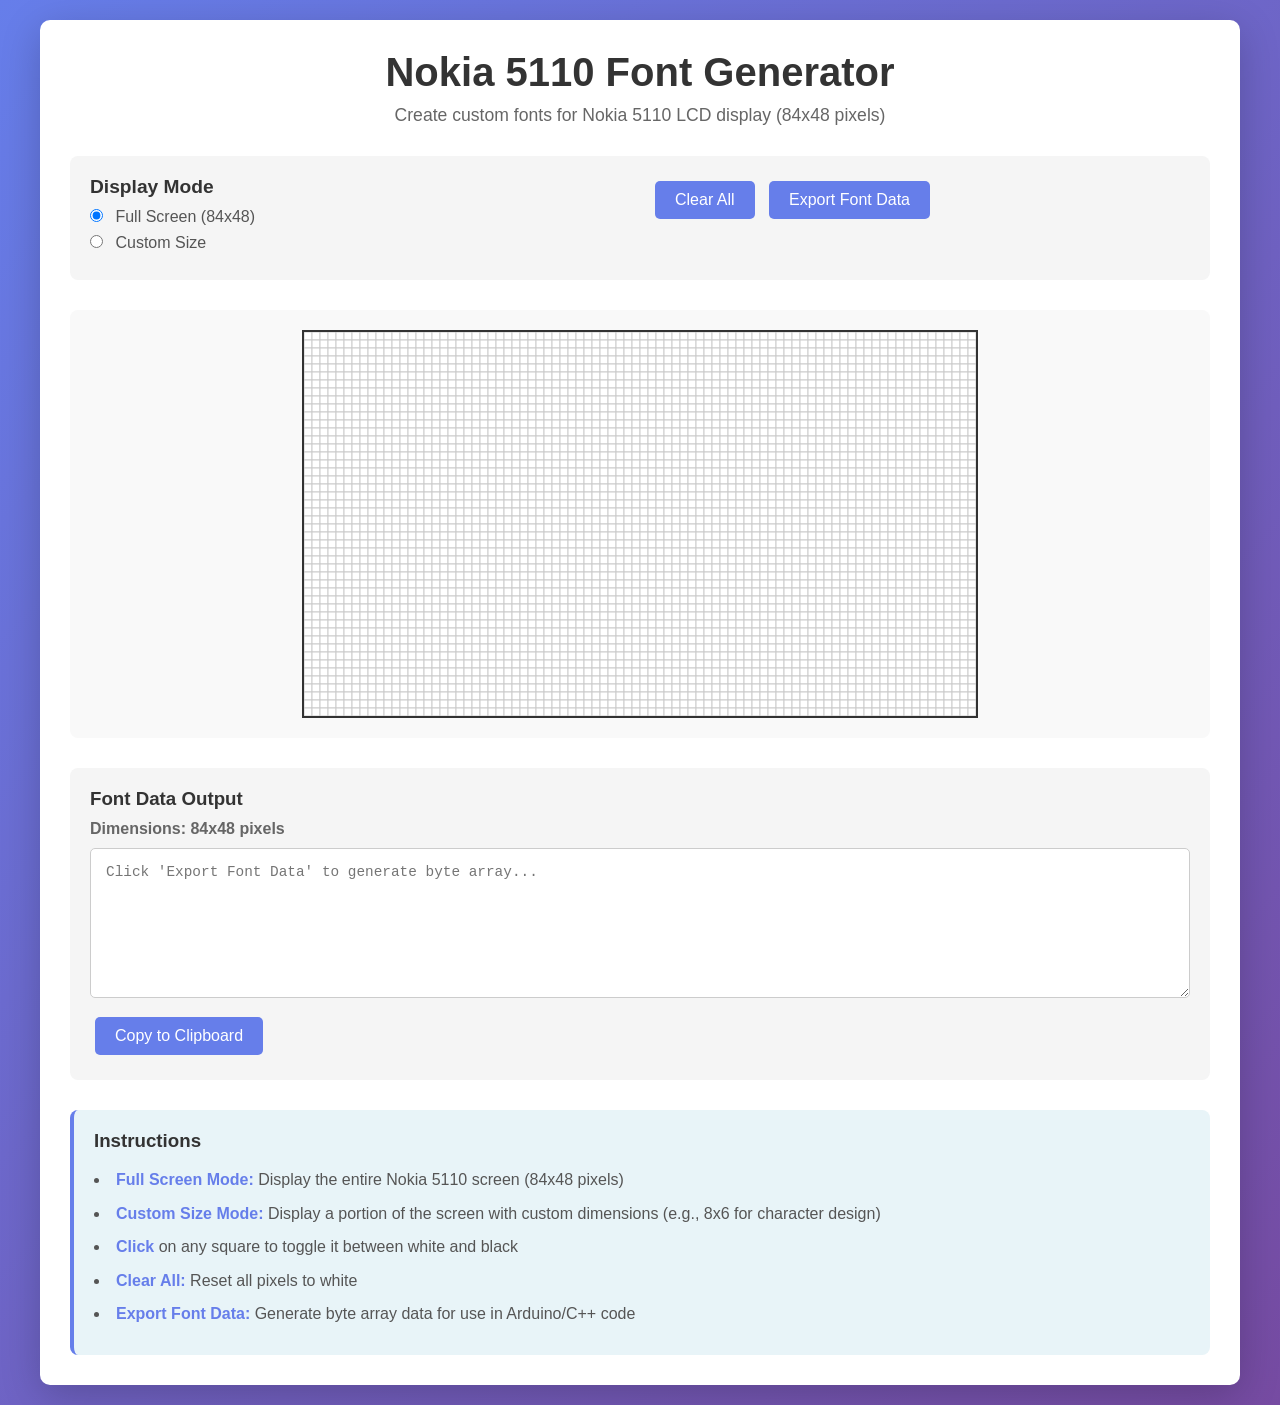
==== index.html @ 96863cfe "Implement Nokia 5110 font generator with full and custom size modes Co-authored-by: Tepetop <1491599" ====
<!DOCTYPE html>
<html lang="en">
<head>
    <meta charset="UTF-8">
    <meta name="viewport" content="width=device-width, initial-scale=1.0">
    <title>Nokia 5110 Font Generator</title>
    <link rel="stylesheet" href="style.css">
</head>
<body>
    <div class="container">
        <h1>Nokia 5110 Font Generator</h1>
        <p class="description">Create custom fonts for Nokia 5110 LCD display (84x48 pixels)</p>
        
        <div class="controls">
            <div class="mode-selection">
                <h3>Display Mode</h3>
                <label>
                    <input type="radio" name="mode" value="full" checked>
                    Full Screen (84x48)
                </label>
                <label>
                    <input type="radio" name="mode" value="custom">
                    Custom Size
                </label>
            </div>
            
            <div class="custom-size" id="customSizeInputs" style="display: none;">
                <h3>Custom Dimensions</h3>
                <label>
                    Width: <input type="number" id="customWidth" value="8" min="1" max="84">
                </label>
                <label>
                    Height: <input type="number" id="customHeight" value="6" min="1" max="48">
                </label>
                <button id="applyCustomSize">Apply Size</button>
            </div>
            
            <div class="actions">
                <button id="clearBtn">Clear All</button>
                <button id="exportBtn">Export Font Data</button>
            </div>
        </div>
        
        <div class="canvas-container">
            <canvas id="pixelCanvas"></canvas>
        </div>
        
        <div class="output-section">
            <h3>Font Data Output</h3>
            <div class="output-info">
                <span id="dimensionsInfo">Dimensions: 84x48 pixels</span>
            </div>
            <textarea id="outputData" readonly placeholder="Click 'Export Font Data' to generate byte array..."></textarea>
            <button id="copyBtn">Copy to Clipboard</button>
        </div>
        
        <div class="instructions">
            <h3>Instructions</h3>
            <ul>
                <li><strong>Full Screen Mode:</strong> Display the entire Nokia 5110 screen (84x48 pixels)</li>
                <li><strong>Custom Size Mode:</strong> Display a portion of the screen with custom dimensions (e.g., 8x6 for character design)</li>
                <li><strong>Click</strong> on any square to toggle it between white and black</li>
                <li><strong>Clear All:</strong> Reset all pixels to white</li>
                <li><strong>Export Font Data:</strong> Generate byte array data for use in Arduino/C++ code</li>
            </ul>
        </div>
    </div>
    
    <script src="script.js"></script>
</body>
</html>
---- style.css ----
* {
    margin: 0;
    padding: 0;
    box-sizing: border-box;
}

body {
    font-family: 'Segoe UI', Tahoma, Geneva, Verdana, sans-serif;
    background: linear-gradient(135deg, #667eea 0%, #764ba2 100%);
    min-height: 100vh;
    padding: 20px;
}

.container {
    max-width: 1200px;
    margin: 0 auto;
    background: white;
    border-radius: 10px;
    padding: 30px;
    box-shadow: 0 10px 40px rgba(0, 0, 0, 0.2);
}

h1 {
    color: #333;
    text-align: center;
    margin-bottom: 10px;
    font-size: 2.5em;
}

.description {
    text-align: center;
    color: #666;
    margin-bottom: 30px;
    font-size: 1.1em;
}

.controls {
    display: grid;
    grid-template-columns: repeat(auto-fit, minmax(250px, 1fr));
    gap: 20px;
    margin-bottom: 30px;
    padding: 20px;
    background: #f5f5f5;
    border-radius: 8px;
}

.mode-selection h3,
.custom-size h3,
.actions h3 {
    margin-bottom: 10px;
    color: #333;
    font-size: 1.2em;
}

.mode-selection label {
    display: block;
    margin: 8px 0;
    cursor: pointer;
    color: #555;
}

.mode-selection input[type="radio"] {
    margin-right: 8px;
    cursor: pointer;
}

.custom-size label {
    display: block;
    margin: 10px 0;
    color: #555;
}

.custom-size input[type="number"] {
    width: 80px;
    padding: 5px;
    margin-left: 5px;
    border: 1px solid #ccc;
    border-radius: 4px;
}

button {
    background: #667eea;
    color: white;
    border: none;
    padding: 10px 20px;
    border-radius: 5px;
    cursor: pointer;
    font-size: 1em;
    margin: 5px;
    transition: background 0.3s;
}

button:hover {
    background: #5568d3;
}

button:active {
    transform: scale(0.98);
}

.canvas-container {
    display: flex;
    justify-content: center;
    margin: 30px 0;
    padding: 20px;
    background: #f9f9f9;
    border-radius: 8px;
    overflow: auto;
}

#pixelCanvas {
    border: 2px solid #333;
    cursor: crosshair;
    background: white;
}

.output-section {
    margin-top: 30px;
    padding: 20px;
    background: #f5f5f5;
    border-radius: 8px;
}

.output-section h3 {
    margin-bottom: 10px;
    color: #333;
}

.output-info {
    margin-bottom: 10px;
    color: #666;
    font-weight: bold;
}

#outputData {
    width: 100%;
    min-height: 150px;
    padding: 15px;
    border: 1px solid #ccc;
    border-radius: 5px;
    font-family: 'Courier New', monospace;
    font-size: 0.9em;
    resize: vertical;
    background: white;
    margin-bottom: 10px;
}

.instructions {
    margin-top: 30px;
    padding: 20px;
    background: #e8f4f8;
    border-radius: 8px;
    border-left: 4px solid #667eea;
}

.instructions h3 {
    margin-bottom: 15px;
    color: #333;
}

.instructions ul {
    list-style-position: inside;
    color: #555;
}

.instructions li {
    margin: 8px 0;
    line-height: 1.6;
}

.instructions strong {
    color: #667eea;
}

@media (max-width: 768px) {
    .container {
        padding: 15px;
    }
    
    h1 {
        font-size: 1.8em;
    }
    
    .controls {
        grid-template-columns: 1fr;
    }
    
    .canvas-container {
        overflow-x: auto;
    }
}
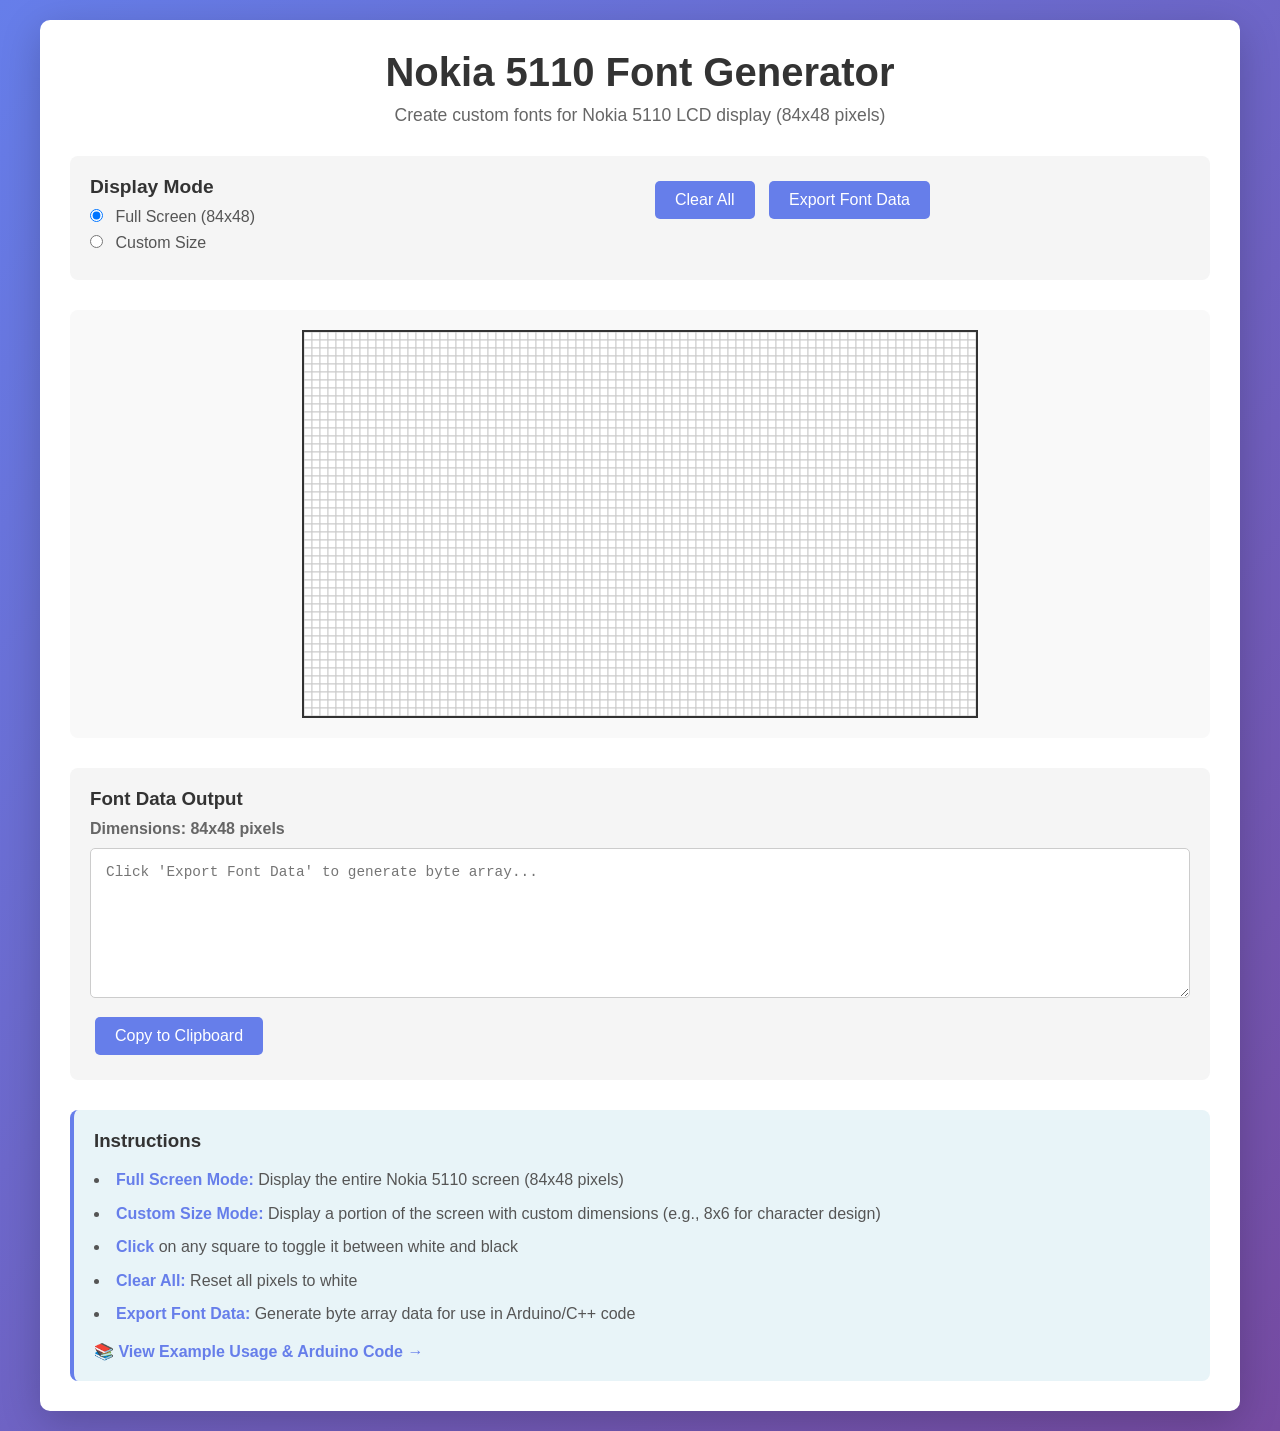
==== commit 907d8293: "Add examples page with Arduino usage documentation Co-authored-by: Tepetop <149159995+Tepetop@users." ====
--- a/index.html
+++ b/index.html
@@ -63,6 +63,7 @@
                 <li><strong>Clear All:</strong> Reset all pixels to white</li>
                 <li><strong>Export Font Data:</strong> Generate byte array data for use in Arduino/C++ code</li>
             </ul>
+            <p style="margin-top: 15px;"><a href="examples.html" style="color: #667eea; text-decoration: none; font-weight: bold;">📚 View Example Usage & Arduino Code →</a></p>
         </div>
     </div>
     
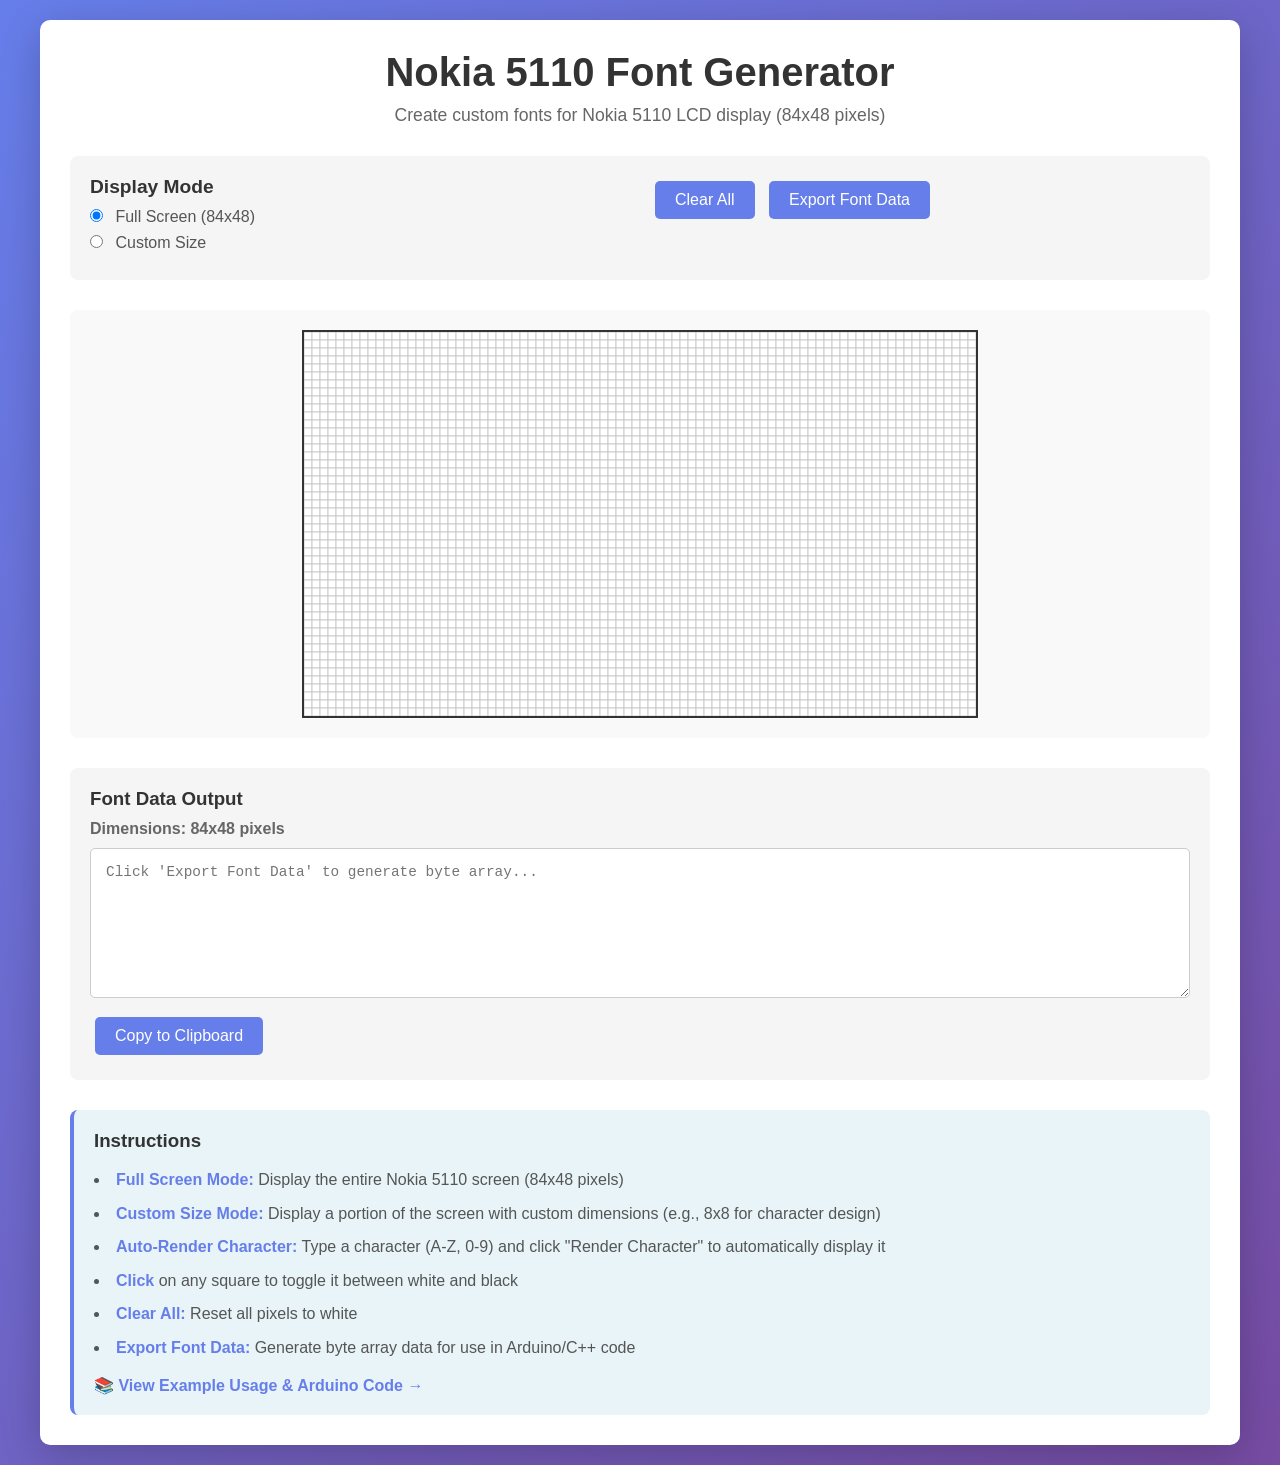
==== commit 82514a20: "Add auto-render character feature with 8x8 font support Co-authored-by: Tepetop <149159995+Tepetop@u" ====
--- a/index.html
+++ b/index.html
@@ -30,9 +30,15 @@
                     Width: <input type="number" id="customWidth" value="8" min="1" max="84">
                 </label>
                 <label>
-                    Height: <input type="number" id="customHeight" value="6" min="1" max="48">
+                    Height: <input type="number" id="customHeight" value="8" min="1" max="48">
                 </label>
                 <button id="applyCustomSize">Apply Size</button>
+                
+                <h3 style="margin-top: 15px;">Auto-Render Character</h3>
+                <label>
+                    Character: <input type="text" id="charInput" maxlength="1" placeholder="A" style="width: 50px; text-align: center;">
+                </label>
+                <button id="renderCharBtn">Render Character</button>
             </div>
             
             <div class="actions">
@@ -58,7 +64,8 @@
             <h3>Instructions</h3>
             <ul>
                 <li><strong>Full Screen Mode:</strong> Display the entire Nokia 5110 screen (84x48 pixels)</li>
-                <li><strong>Custom Size Mode:</strong> Display a portion of the screen with custom dimensions (e.g., 8x6 for character design)</li>
+                <li><strong>Custom Size Mode:</strong> Display a portion of the screen with custom dimensions (e.g., 8x8 for character design)</li>
+                <li><strong>Auto-Render Character:</strong> Type a character (A-Z, 0-9) and click "Render Character" to automatically display it</li>
                 <li><strong>Click</strong> on any square to toggle it between white and black</li>
                 <li><strong>Clear All:</strong> Reset all pixels to white</li>
                 <li><strong>Export Font Data:</strong> Generate byte array data for use in Arduino/C++ code</li>
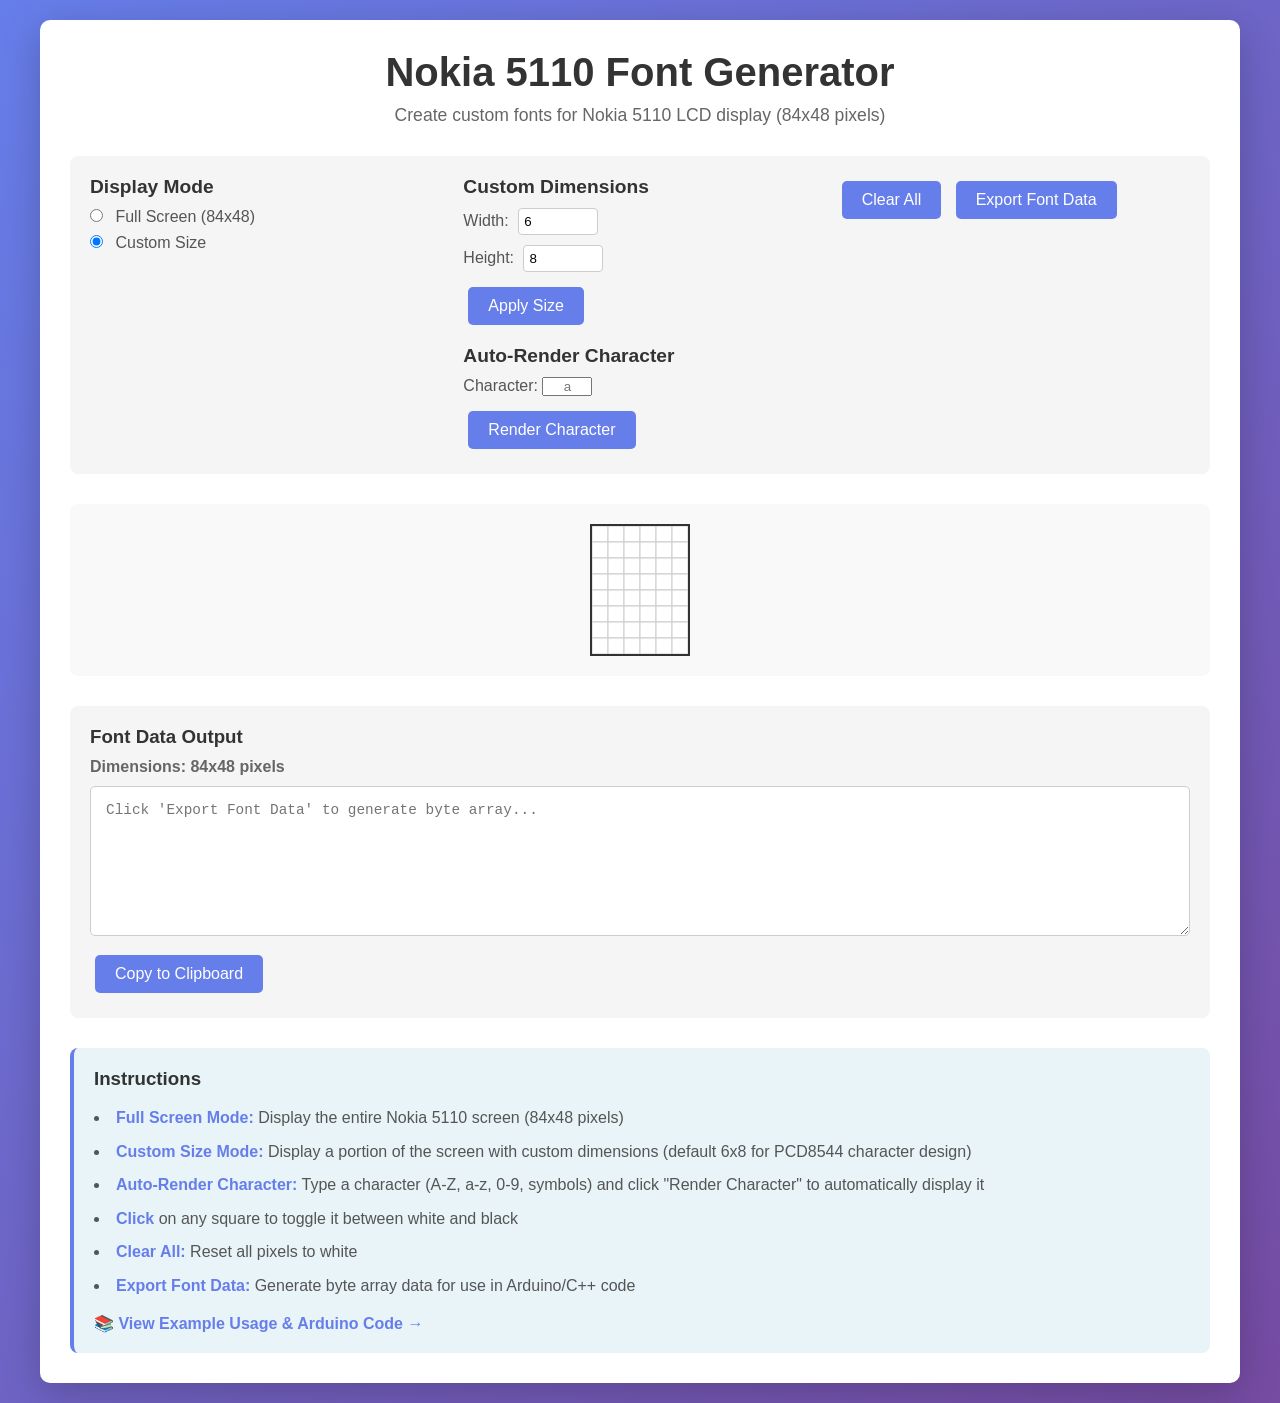
==== commit f4667c67: "Working char generator, but with few bugs. Still needs some work to be done, but it's a good start." ====
--- a/index.html
+++ b/index.html
@@ -15,19 +15,19 @@
             <div class="mode-selection">
                 <h3>Display Mode</h3>
                 <label>
-                    <input type="radio" name="mode" value="full" checked>
+                    <input type="radio" name="mode" value="full">
                     Full Screen (84x48)
                 </label>
                 <label>
-                    <input type="radio" name="mode" value="custom">
+                    <input type="radio" name="mode" value="custom" checked>
                     Custom Size
                 </label>
             </div>
             
-            <div class="custom-size" id="customSizeInputs" style="display: none;">
+            <div class="custom-size" id="customSizeInputs">
                 <h3>Custom Dimensions</h3>
                 <label>
-                    Width: <input type="number" id="customWidth" value="8" min="1" max="84">
+                    Width: <input type="number" id="customWidth" value="6" min="1" max="84">
                 </label>
                 <label>
                     Height: <input type="number" id="customHeight" value="8" min="1" max="48">
@@ -36,7 +36,7 @@
                 
                 <h3 style="margin-top: 15px;">Auto-Render Character</h3>
                 <label>
-                    Character: <input type="text" id="charInput" maxlength="1" placeholder="A" style="width: 50px; text-align: center;">
+                    Character: <input type="text" id="charInput" maxlength="1" placeholder="a" style="width: 50px; text-align: center;">
                 </label>
                 <button id="renderCharBtn">Render Character</button>
             </div>
@@ -64,8 +64,8 @@
             <h3>Instructions</h3>
             <ul>
                 <li><strong>Full Screen Mode:</strong> Display the entire Nokia 5110 screen (84x48 pixels)</li>
-                <li><strong>Custom Size Mode:</strong> Display a portion of the screen with custom dimensions (e.g., 8x8 for character design)</li>
-                <li><strong>Auto-Render Character:</strong> Type a character (A-Z, 0-9) and click "Render Character" to automatically display it</li>
+                <li><strong>Custom Size Mode:</strong> Display a portion of the screen with custom dimensions (default 6x8 for PCD8544 character design)</li>
+                <li><strong>Auto-Render Character:</strong> Type a character (A-Z, a-z, 0-9, symbols) and click "Render Character" to automatically display it</li>
                 <li><strong>Click</strong> on any square to toggle it between white and black</li>
                 <li><strong>Clear All:</strong> Reset all pixels to white</li>
                 <li><strong>Export Font Data:</strong> Generate byte array data for use in Arduino/C++ code</li>
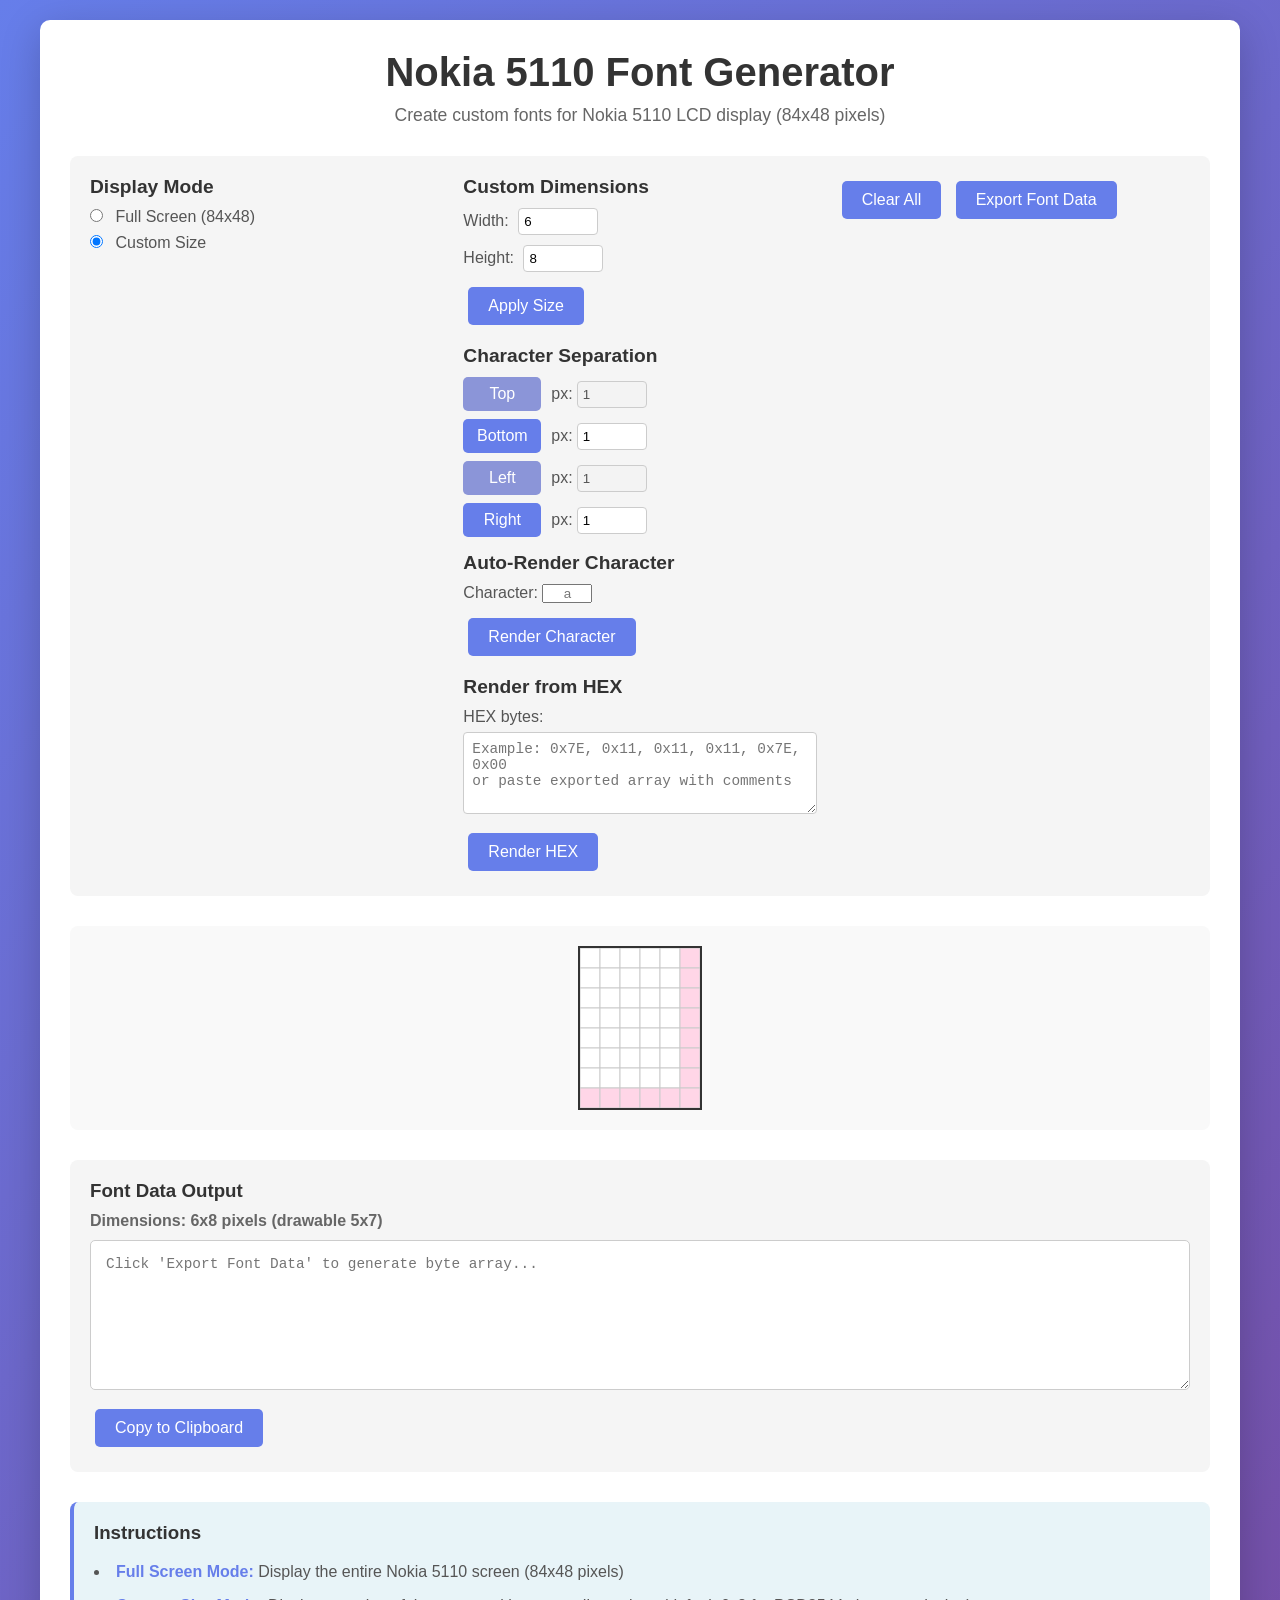
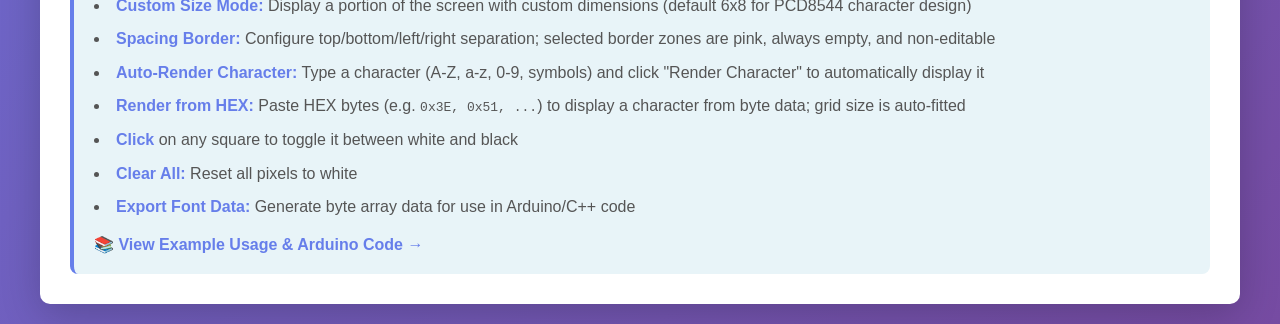
==== commit b1d41c97: "Ulepszona wersja generatora trzcionki." ====
--- a/index.html
+++ b/index.html
@@ -33,12 +33,39 @@
                     Height: <input type="number" id="customHeight" value="8" min="1" max="48">
                 </label>
                 <button id="applyCustomSize">Apply Size</button>
+
+                <h3 style="margin-top: 15px;">Character Separation</h3>
+                <div class="separation-controls">
+                    <div class="sep-row">
+                        <button type="button" class="sep-toggle" data-side="top">Top</button>
+                        <label>px: <input type="number" id="sepTop" min="1" max="47" value="1" disabled></label>
+                    </div>
+                    <div class="sep-row">
+                        <button type="button" class="sep-toggle active" data-side="bottom">Bottom</button>
+                        <label>px: <input type="number" id="sepBottom" min="1" max="47" value="1"></label>
+                    </div>
+                    <div class="sep-row">
+                        <button type="button" class="sep-toggle" data-side="left">Left</button>
+                        <label>px: <input type="number" id="sepLeft" min="1" max="83" value="1" disabled></label>
+                    </div>
+                    <div class="sep-row">
+                        <button type="button" class="sep-toggle active" data-side="right">Right</button>
+                        <label>px: <input type="number" id="sepRight" min="1" max="83" value="1"></label>
+                    </div>
+                </div>
                 
                 <h3 style="margin-top: 15px;">Auto-Render Character</h3>
                 <label>
                     Character: <input type="text" id="charInput" maxlength="1" placeholder="a" style="width: 50px; text-align: center;">
                 </label>
                 <button id="renderCharBtn">Render Character</button>
+
+                <h3 style="margin-top: 15px;">Render from HEX</h3>
+                <label>
+                    HEX bytes:
+                    <textarea id="hexInput" rows="4" placeholder="Example: 0x7E, 0x11, 0x11, 0x11, 0x7E, 0x00&#10;or paste exported array with comments"></textarea>
+                </label>
+                <button id="renderHexBtn">Render HEX</button>
             </div>
             
             <div class="actions">
@@ -65,7 +92,9 @@
             <ul>
                 <li><strong>Full Screen Mode:</strong> Display the entire Nokia 5110 screen (84x48 pixels)</li>
                 <li><strong>Custom Size Mode:</strong> Display a portion of the screen with custom dimensions (default 6x8 for PCD8544 character design)</li>
+                <li><strong>Spacing Border:</strong> Configure top/bottom/left/right separation; selected border zones are pink, always empty, and non-editable</li>
                 <li><strong>Auto-Render Character:</strong> Type a character (A-Z, a-z, 0-9, symbols) and click "Render Character" to automatically display it</li>
+                <li><strong>Render from HEX:</strong> Paste HEX bytes (e.g. <code>0x3E, 0x51, ...</code>) to display a character from byte data; grid size is auto-fitted</li>
                 <li><strong>Click</strong> on any square to toggle it between white and black</li>
                 <li><strong>Clear All:</strong> Reset all pixels to white</li>
                 <li><strong>Export Font Data:</strong> Generate byte array data for use in Arduino/C++ code</li>
--- a/style.css
+++ b/style.css
@@ -76,6 +76,56 @@
     margin-left: 5px;
     border: 1px solid #ccc;
     border-radius: 4px;
+}
+
+.custom-size textarea {
+    width: 100%;
+    margin-top: 6px;
+    padding: 8px;
+    border: 1px solid #ccc;
+    border-radius: 4px;
+    font-family: 'Courier New', monospace;
+    font-size: 0.9em;
+    resize: vertical;
+}
+
+.separation-controls {
+    display: grid;
+    gap: 8px;
+    margin-top: 8px;
+}
+
+.sep-row {
+    display: flex;
+    align-items: center;
+    gap: 10px;
+}
+
+.sep-row label {
+    margin: 0;
+    display: flex;
+    align-items: center;
+    gap: 4px;
+}
+
+.sep-row input[type="number"] {
+    width: 70px;
+    margin-left: 0;
+}
+
+.sep-toggle {
+    min-width: 78px;
+    padding: 8px 12px;
+    margin: 0;
+    background: #8b95d8;
+}
+
+.sep-toggle.active {
+    background: #667eea;
+}
+
+.sep-toggle:hover {
+    background: #5568d3;
 }
 
 button {
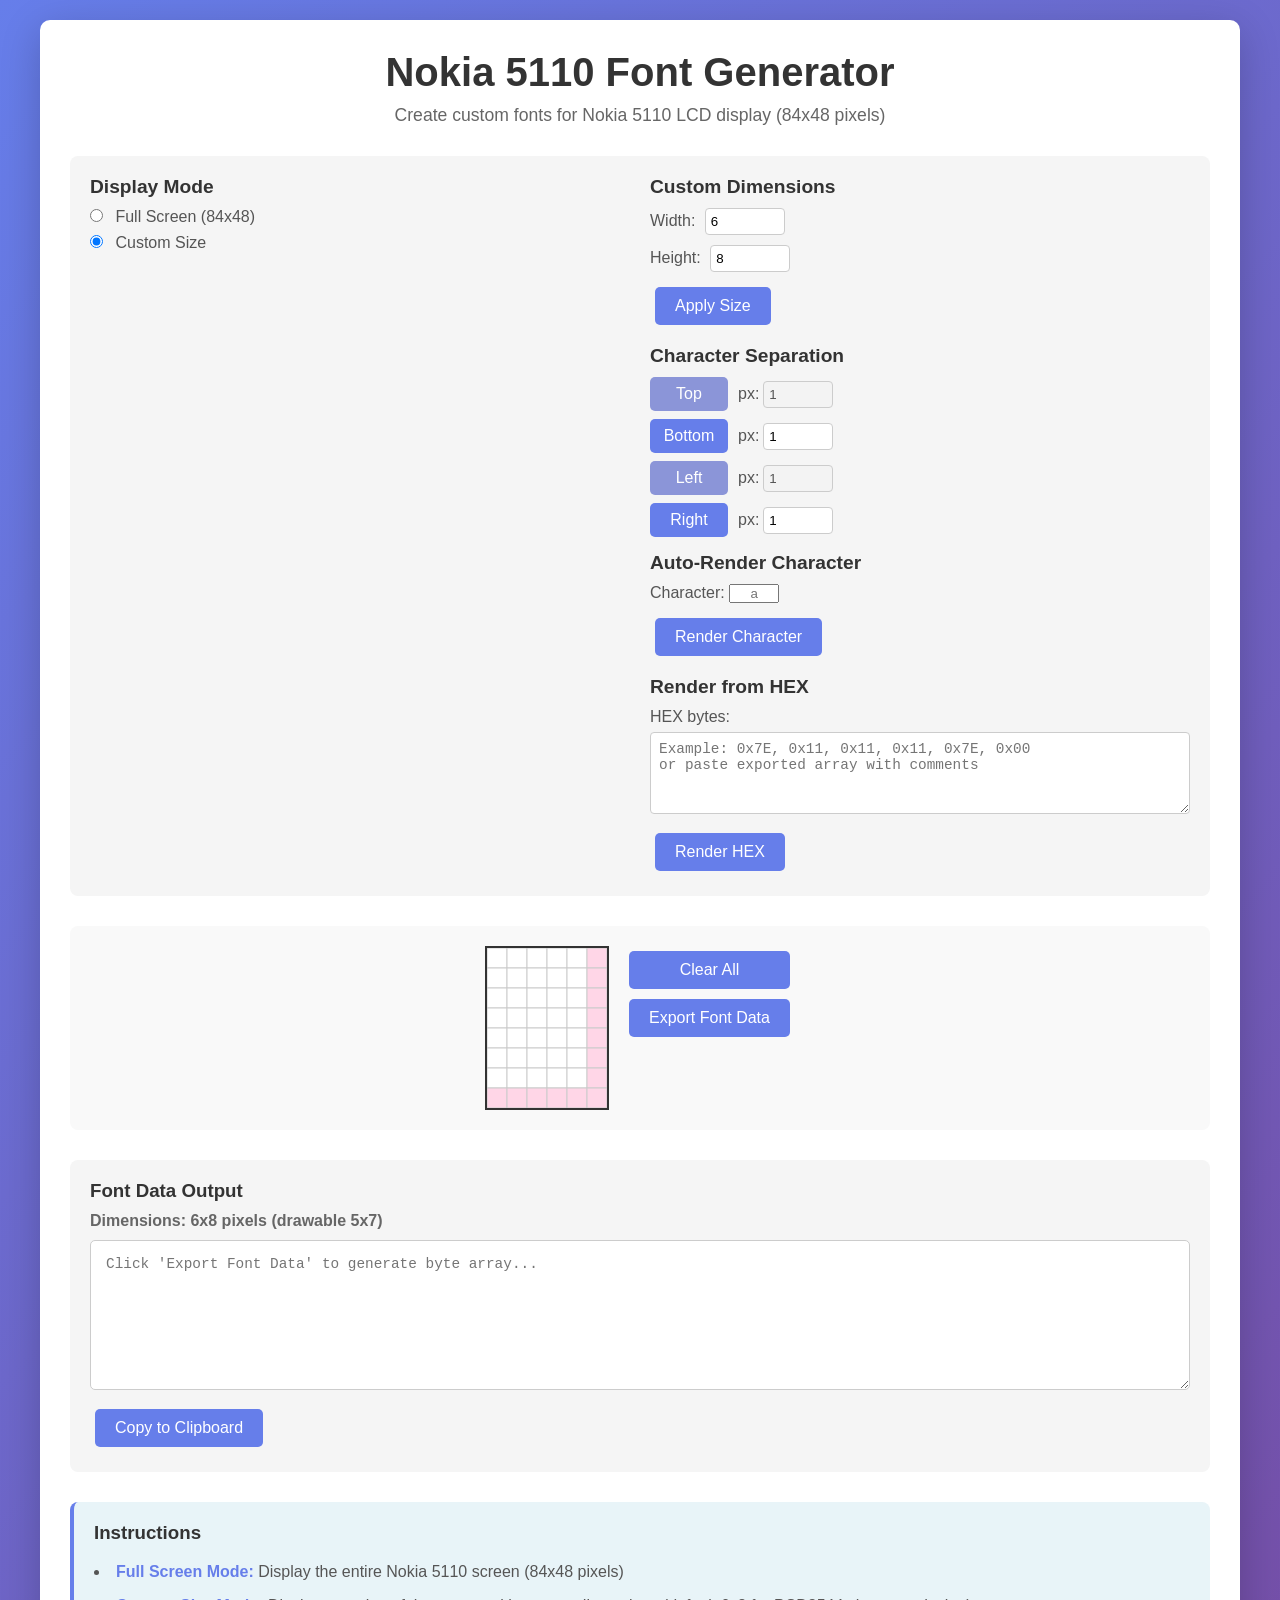
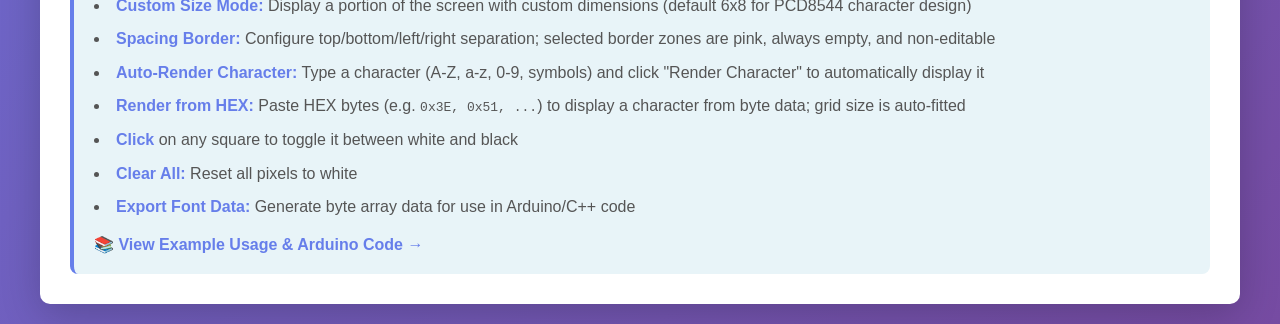
==== commit 580cd234: "fix: move pixel export actions next to matrix Co-authored-by: Tepetop <149159995+Tepetop@users.norep" ====
--- a/index.html
+++ b/index.html
@@ -68,14 +68,14 @@
                 <button id="renderHexBtn">Render HEX</button>
             </div>
             
-            <div class="actions">
-                <button id="clearBtn">Clear All</button>
-                <button id="exportBtn">Export Font Data</button>
-            </div>
         </div>
         
         <div class="canvas-container">
             <canvas id="pixelCanvas"></canvas>
+            <div class="actions matrix-actions">
+                <button id="clearBtn">Clear All</button>
+                <button id="exportBtn">Export Font Data</button>
+            </div>
         </div>
         
         <div class="output-section">
--- a/style.css
+++ b/style.css
@@ -151,11 +151,18 @@
 .canvas-container {
     display: flex;
     justify-content: center;
+    align-items: flex-start;
+    gap: 15px;
     margin: 30px 0;
     padding: 20px;
     background: #f9f9f9;
     border-radius: 8px;
     overflow: auto;
+}
+
+.matrix-actions {
+    display: flex;
+    flex-direction: column;
 }
 
 #pixelCanvas {
@@ -237,5 +244,7 @@
     
     .canvas-container {
         overflow-x: auto;
-    }
-}
+        flex-direction: column;
+        align-items: center;
+    }
+}
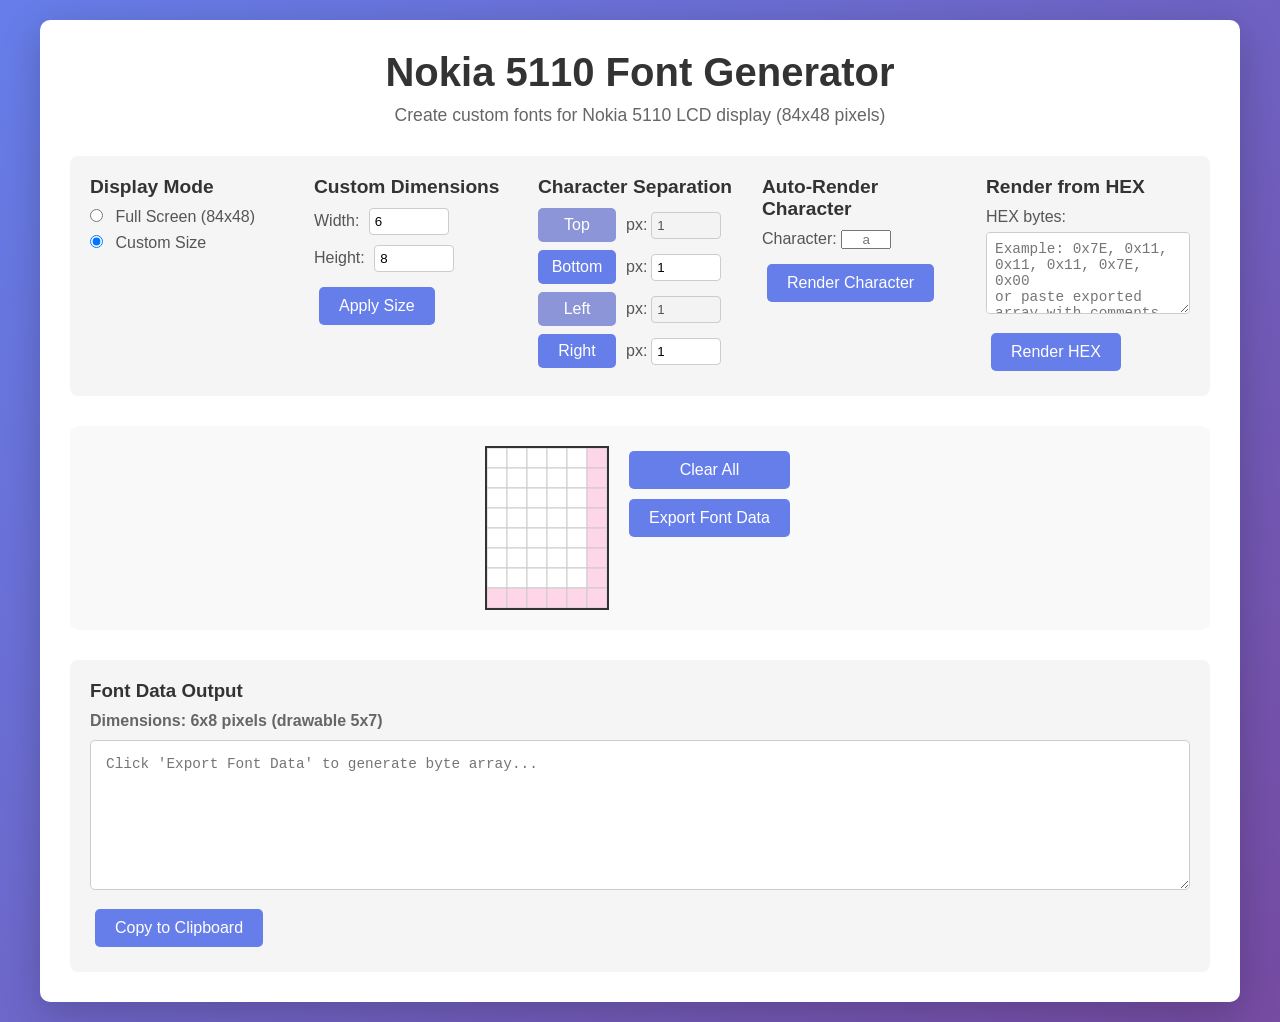
==== commit 1b1100d8: "poprawiono rozkład kontroler na ekranie" ====
--- a/index.html
+++ b/index.html
@@ -33,8 +33,10 @@
                     Height: <input type="number" id="customHeight" value="8" min="1" max="48">
                 </label>
                 <button id="applyCustomSize">Apply Size</button>
+            </div>
 
-                <h3 style="margin-top: 15px;">Character Separation</h3>
+            <div class="control-panel">
+                <h3>Character Separation</h3>
                 <div class="separation-controls">
                     <div class="sep-row">
                         <button type="button" class="sep-toggle" data-side="top">Top</button>
@@ -53,26 +55,29 @@
                         <label>px: <input type="number" id="sepRight" min="1" max="83" value="1"></label>
                     </div>
                 </div>
-                
-                <h3 style="margin-top: 15px;">Auto-Render Character</h3>
+            </div>
+            
+            <div class="control-panel">
+                <h3>Auto-Render Character</h3>
                 <label>
                     Character: <input type="text" id="charInput" maxlength="1" placeholder="a" style="width: 50px; text-align: center;">
                 </label>
                 <button id="renderCharBtn">Render Character</button>
+            </div>
 
-                <h3 style="margin-top: 15px;">Render from HEX</h3>
+            <div class="control-panel">
+                <h3>Render from HEX</h3>
                 <label>
                     HEX bytes:
                     <textarea id="hexInput" rows="4" placeholder="Example: 0x7E, 0x11, 0x11, 0x11, 0x7E, 0x00&#10;or paste exported array with comments"></textarea>
                 </label>
                 <button id="renderHexBtn">Render HEX</button>
             </div>
-            
         </div>
         
         <div class="canvas-container">
             <canvas id="pixelCanvas"></canvas>
-            <div class="actions matrix-actions">
+            <div class="actions">
                 <button id="clearBtn">Clear All</button>
                 <button id="exportBtn">Export Font Data</button>
             </div>
@@ -86,21 +91,6 @@
             <textarea id="outputData" readonly placeholder="Click 'Export Font Data' to generate byte array..."></textarea>
             <button id="copyBtn">Copy to Clipboard</button>
         </div>
-        
-        <div class="instructions">
-            <h3>Instructions</h3>
-            <ul>
-                <li><strong>Full Screen Mode:</strong> Display the entire Nokia 5110 screen (84x48 pixels)</li>
-                <li><strong>Custom Size Mode:</strong> Display a portion of the screen with custom dimensions (default 6x8 for PCD8544 character design)</li>
-                <li><strong>Spacing Border:</strong> Configure top/bottom/left/right separation; selected border zones are pink, always empty, and non-editable</li>
-                <li><strong>Auto-Render Character:</strong> Type a character (A-Z, a-z, 0-9, symbols) and click "Render Character" to automatically display it</li>
-                <li><strong>Render from HEX:</strong> Paste HEX bytes (e.g. <code>0x3E, 0x51, ...</code>) to display a character from byte data; grid size is auto-fitted</li>
-                <li><strong>Click</strong> on any square to toggle it between white and black</li>
-                <li><strong>Clear All:</strong> Reset all pixels to white</li>
-                <li><strong>Export Font Data:</strong> Generate byte array data for use in Arduino/C++ code</li>
-            </ul>
-            <p style="margin-top: 15px;"><a href="examples.html" style="color: #667eea; text-decoration: none; font-weight: bold;">📚 View Example Usage & Arduino Code →</a></p>
-        </div>
     </div>
     
     <script src="script.js"></script>
--- a/style.css
+++ b/style.css
@@ -36,7 +36,7 @@
 
 .controls {
     display: grid;
-    grid-template-columns: repeat(auto-fit, minmax(250px, 1fr));
+    grid-template-columns: repeat(auto-fit, minmax(180px, 1fr));
     gap: 20px;
     margin-bottom: 30px;
     padding: 20px;
@@ -46,6 +46,7 @@
 
 .mode-selection h3,
 .custom-size h3,
+.control-panel h3,
 .actions h3 {
     margin-bottom: 10px;
     color: #333;
@@ -64,13 +65,15 @@
     cursor: pointer;
 }
 
-.custom-size label {
+.custom-size label,
+.control-panel label {
     display: block;
     margin: 10px 0;
     color: #555;
 }
 
-.custom-size input[type="number"] {
+.custom-size input[type="number"],
+.control-panel input[type="number"] {
     width: 80px;
     padding: 5px;
     margin-left: 5px;
@@ -78,7 +81,7 @@
     border-radius: 4px;
 }
 
-.custom-size textarea {
+.control-panel textarea {
     width: 100%;
     margin-top: 6px;
     padding: 8px;
@@ -160,7 +163,7 @@
     overflow: auto;
 }
 
-.matrix-actions {
+.canvas-container .actions {
     display: flex;
     flex-direction: column;
 }
@@ -202,33 +205,6 @@
     margin-bottom: 10px;
 }
 
-.instructions {
-    margin-top: 30px;
-    padding: 20px;
-    background: #e8f4f8;
-    border-radius: 8px;
-    border-left: 4px solid #667eea;
-}
-
-.instructions h3 {
-    margin-bottom: 15px;
-    color: #333;
-}
-
-.instructions ul {
-    list-style-position: inside;
-    color: #555;
-}
-
-.instructions li {
-    margin: 8px 0;
-    line-height: 1.6;
-}
-
-.instructions strong {
-    color: #667eea;
-}
-
 @media (max-width: 768px) {
     .container {
         padding: 15px;
